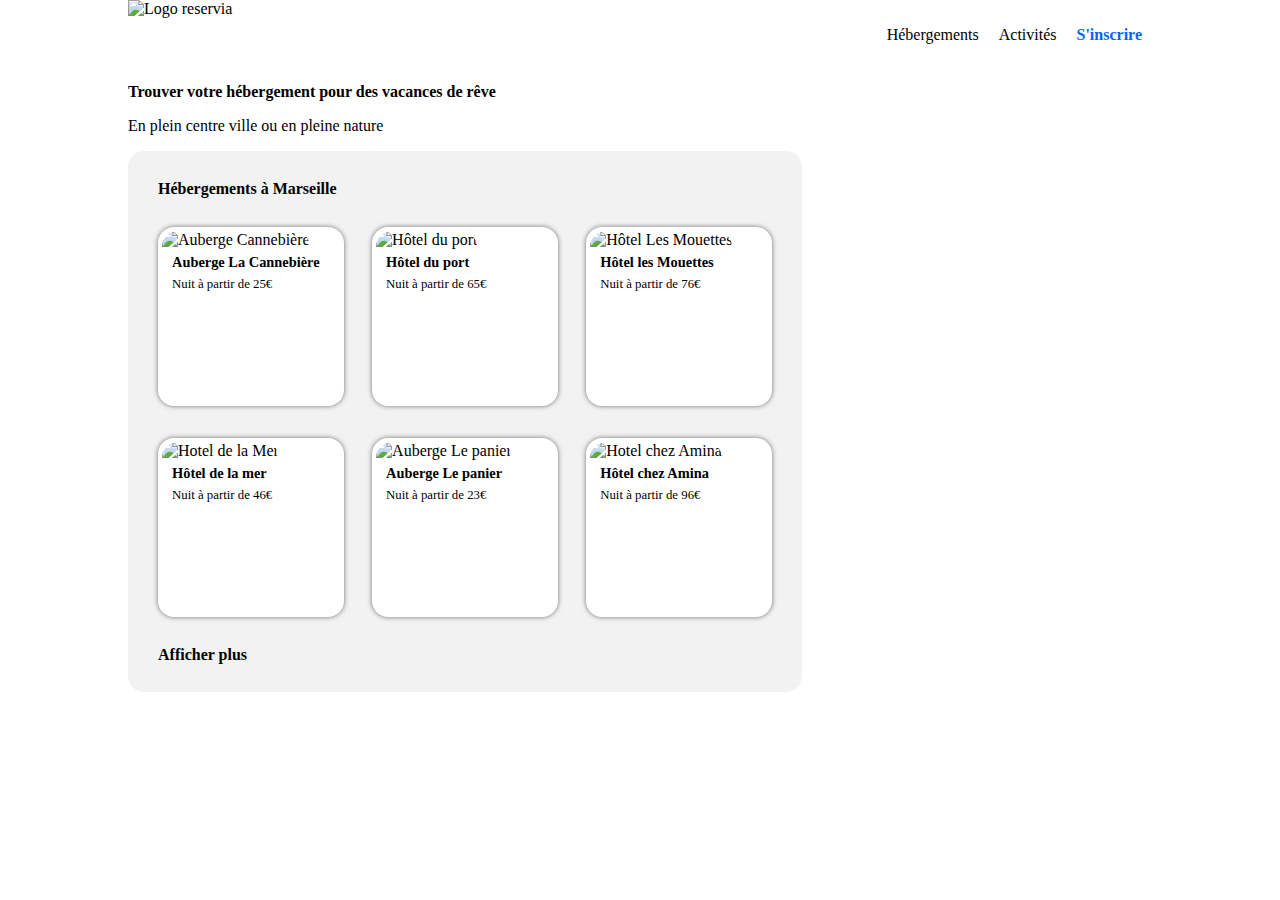
==== reservia.html @ d4d658b8 "CSS Section Hébergement terminé" ====
<!DOCTYPE html>
<html lang="fr">
    <head>
        <meta charset="utf-8"/>
        <link rel="stylesheet" href="reservia.css"/>
        <title>Reservia</title>
    </head>
    <body>
        <header>
            <img src="images/logo/Reservia@3x.png" alt="Logo reservia">
            <nav>
                <ul>
                    <li><a href="#">Hébergements</a></li>
                    <li><a href="#">Activités</a></li>
                    <li><a id="inscription">S'inscrire</a></li>
                </ul>
            </nav>
        </header>
        <h2 id="Titre_principal">Trouver votre hébergement pour des vacances de rêve</h2>
        <p id="Sous_titre">En plein centre ville ou en pleine nature</p>
        
        <Section>
            <div id="Hébergement">
                <div id="H_Ville">
                    <h2>Hébergements à Marseille</h2>
                    <div class="liens_hebergement">
                        <article class="carte_hebergement">
                            <img src="images/hebergements/4_small/auberge_la_cannebiere.jpg" alt="Auberge Cannebière" class="photo_hebergement"/>
                            <h3>Auberge La Cannebière</h3>
                            <p>Nuit à partir de <span class="prix">25€</span></p>    
                        </article>
    
                        <article class="carte_hebergement">    
                            <img src="images/hebergements/4_small/fred-kleber-gTbaxaVLvsg-unsplash.jpg" alt="Hôtel du port" class="photo_hebergement"/>
                            <h3>Hôtel du port</h3>
                            <p>Nuit à partir de <span class="prix">65€</span></p>
                        </article>    
                        
                        <article class="carte_hebergement">
                            <img src="images/hebergements/4_small/reisetopia-B8WIgxA_PFU-unsplash.jpg" alt="Hôtel Les Mouettes" class="photo_hebergement"/>
                            <h3>Hôtel les Mouettes</h3>
                            <p>Nuit à partir de <span class="prix">76€</span></p>        
                        </article>    
                        
                        <article class="carte_hebergement">
                            <img src="images/hebergements/4_small/annie-spratt-Eg1qcIitAuA-unsplash.jpg" alt="Hotel de la Mer" class="photo_hebergement"/>
                            <h3>Hôtel de la mer</h3>
                            <p>Nuit à partir de <span class="prix">46€</span></p>                   
                        </article>    
                        
                        <article class="carte_hebergement">   
                            <img src="images/hebergements/4_small/nicate-lee-kT-ZyaiwBe0-unsplash.jpg" alt="Auberge Le panier" class="photo_hebergement"/>
                            <h3>Auberge Le panier</h3>
                            <p>Nuit à partir de <span class="prix">23€</span></p>
                        </article>    
                        
                        <article class="carte_hebergement">    
                            <img src="images/hebergements/4_small/febrian-zakaria-M6S1WvfW68A-unsplash.jpg" alt="Hotel chez Amina" class="photo_hebergement"/>
                            <h3>Hôtel chez Amina</h3>    
                            <p>Nuit à partir de<span class="prix"> 96€</span></p>
                        </article>
                    </div>
                    <h2>Afficher plus</h2>
                </div>
            </div>
        </Section>
    </body>
</html>
---- reservia.css ----
@font-face {
    font-family: 'ralewaythin';
    src: url('font/raleway-variablefont_wght-webfont.eot');
    src: url('font/raleway-variablefont_wght-webfont.eot?#iefix') format('embedded-opentype'),
         url('font/raleway-variablefont_wght-webfont.woff2') format('woff2'),
         url('font/raleway-variablefont_wght-webfont.woff') format('woff'),
         url('font/raleway-variablefont_wght-webfont.ttf') format('truetype'),
         url('font/raleway-variablefont_wght-webfont.svg#ralewaythin') format('svg');
    font-weight: normal;
    font-style: normal;

}

/*Element principaux de la page */
body
{
    font-family:'ralewaythin';
    width: 80%;
    margin: auto;
}
h2
{
    font-size: 1em;
}

/*Header*/
header
{
    display: flex;
    justify-content: space-between;
}

header img
{
    width: 125px;
    height: auto;
}

nav ul
{
    list-style-type: none;
    display: flex;
    width: 100%;
}

nav li
{
    margin: 10px;
}

nav a
{
    text-decoration: none;
    padding-top: 1.7em;
    color: black;
}

nav a:hover
{
    color: #0065FC;
    border-top: 6px solid #0065FC;
}

#inscription
{
    color: #0065FC;
    font-weight: bolder;
}

/*Section*/
#H_Ville
{
    background-color: #f2f2f2;
    display: flex;
    flex-direction: column;
    justify-content: space-between;
    border-radius: 1em;
    width: 60%;
    height: auto;
    padding: 15px 30px 15px 30px;
    
}

.liens_hebergement
{
    display: flex;
    justify-content: space-between;
    flex-wrap: wrap;
}

.carte_hebergement
{
    background-color: #ffffff;
    border-radius: 1em;
    margin: 1em 0;
    width: 29%;
    min-width: 150px;
    height: 175px;
    padding: 4px 4px 0 4px;
    box-shadow: 0 0 0.3em rgb(114,109,109);
}

.photo_hebergement
{
    width: 100%;
    height: 60%;
    object-fit: cover;
    border-top-left-radius: 1em;
    border-top-right-radius: 1em;
}

article h3
{
    margin-left: 10px;
    margin-top: 5px;
    margin-bottom: -7px;
    font-size: 0.9em;
}

article p
{
    margin-left: 10px;
    font-size: 0.8em;
}
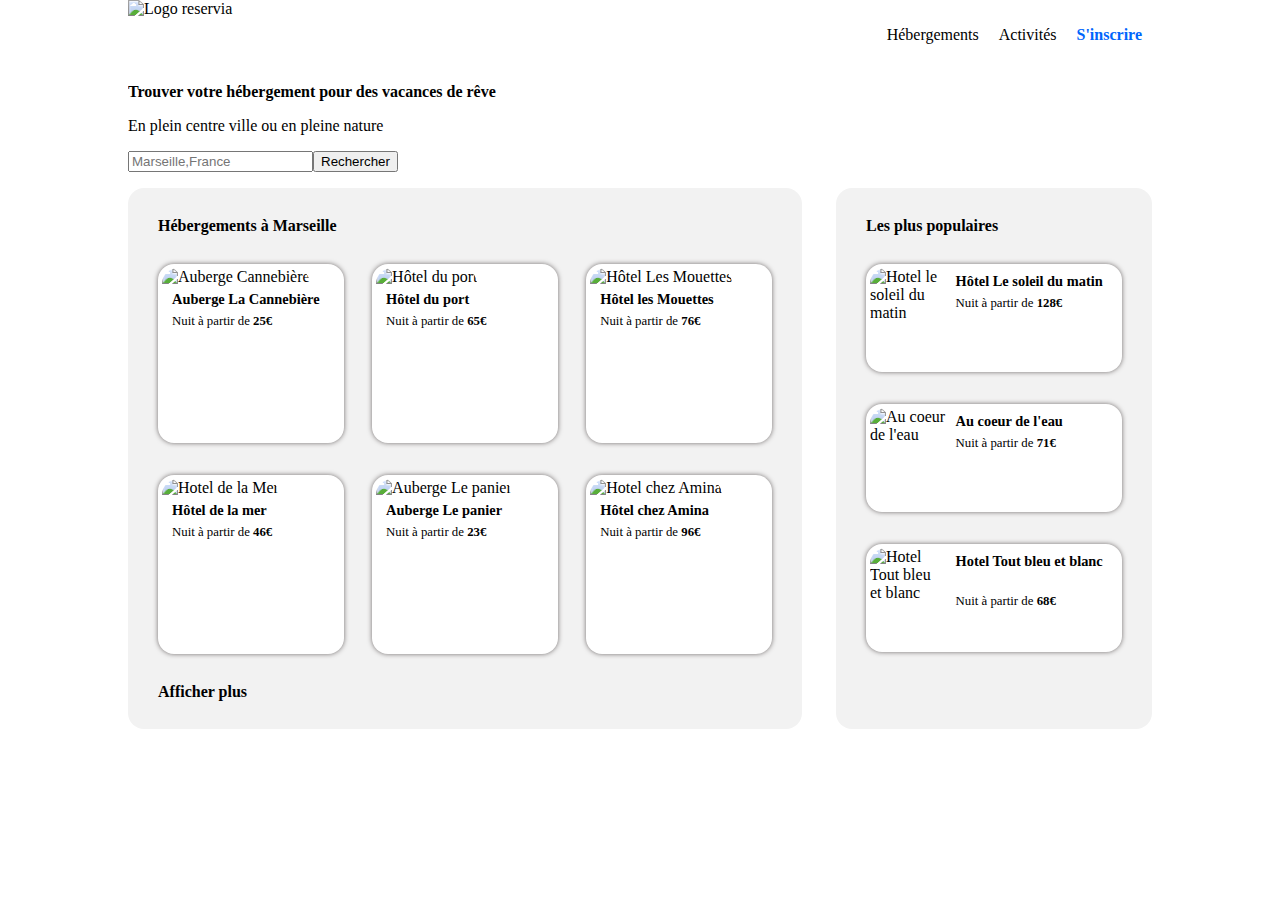
==== commit 1e812cba: "Section Les plus populaires terminée" ====
--- a/reservia.html
+++ b/reservia.html
@@ -18,7 +18,10 @@
         </header>
         <h2 id="Titre_principal">Trouver votre hébergement pour des vacances de rêve</h2>
         <p id="Sous_titre">En plein centre ville ou en pleine nature</p>
-        
+        <form method="post" action="traitement.php">
+            <p><input type="text" name="localisation" placeholder="Marseille,France"/><input type="submit" value="Rechercher"></p>
+
+        </form>
         <Section>
             <div id="Hébergement">
                 <div id="H_Ville">
@@ -62,6 +65,34 @@
                     </div>
                     <h2>Afficher plus</h2>
                 </div>
+                <div id="les_plus_populaires">
+                    <h2>Les plus populaires</h2>
+                    <div class="lien_populaire">
+                        <article class="carte_populaire">
+                            <img src="images/hebergements/4_small/emile-guillemot-Bj_rcSC5XfE-unsplash.jpg" alt="Hotel le soleil du matin" class="photo_populaire"/>
+                            <div class="info_hotel">
+                                <h3>Hôtel Le soleil du matin</h3>
+                                <p>Nuit à partir de <span class="prix">128€</span></p>
+                            </div>
+                        </article>
+
+                        <article class="carte_populaire">
+                            <img src="images/hebergements/4_small/aw-creative-VGs8z60yT2c-unsplash.jpg" alt="Au coeur de l'eau" class="photo_populaire">
+                            <div class="info_hotel">
+                                <h3>Au coeur de l'eau</h3>
+                                <p>Nuit à partir de <span class="prix">71€</span></p>
+                            </div>
+                        </article>
+                        
+                        <article class="carte_populaire">
+                            <img src="images/hebergements/4_small/febrian-zakaria-sjvU0THccQA-unsplash.jpg" alt="Hotel Tout bleu et blanc" class="photo_populaire">
+                            <div class="info_hotel">
+                                <h3>Hotel Tout bleu et blanc</h3></br>
+                                <p>Nuit à partir de <span class="prix">68€</span></p>
+                            </div>    
+                        </article>
+                    </div>
+                </div>
             </div>
         </Section>
     </body>
--- a/reservia.css
+++ b/reservia.css
@@ -21,6 +21,11 @@
 h2
 {
     font-size: 1em;
+    font-weight: bolder;
+}
+span
+{
+    font-weight: bold;
 }
 
 /*Header*/
@@ -68,8 +73,15 @@
 }
 
 /*Section*/
+#Hébergement
+{
+    display: flex;
+    justify-content: space-between;
+}
+
+/*Section hébergement*/
 #H_Ville
-{
+{   
     background-color: #f2f2f2;
     display: flex;
     flex-direction: column;
@@ -123,8 +135,54 @@
     font-size: 0.8em;
 }
 
+/*Section Populaire*/
+#les_plus_populaires
+{
+    background-color: #f2f2f2;
+    display: flex;
+    flex-direction: column;
+    width: 25%;
+    height: auto;
+    border-radius: 1em;
+    padding:15px 30px 15px 30px;
+}
+
+.lien_populaire
+{
+    display: flex;
+    flex-direction: column;
+    justify-content: space-between;
+}
+
+.carte_populaire
+{
+    display: flex;
+    background-color: #ffffff;
+    margin: 1em 0;
+    width: auto;
+    height: 100px;
+    padding: 4px 0px 4px 4px;
+    border-radius: 1em;
+    box-shadow: 0 0 0.3em rgb(114,109,109);
+}  
+
+.photo_populaire
+{
+    width: 30%;
+    height: 100%;
+    object-fit: cover;
+    border-top-left-radius: 1em;
+    border-bottom-left-radius: 1em;
+}
+
+.info_hotel
+{
+    display: flex;
+    flex-direction: column;
+}
 
 
 
 
 
+
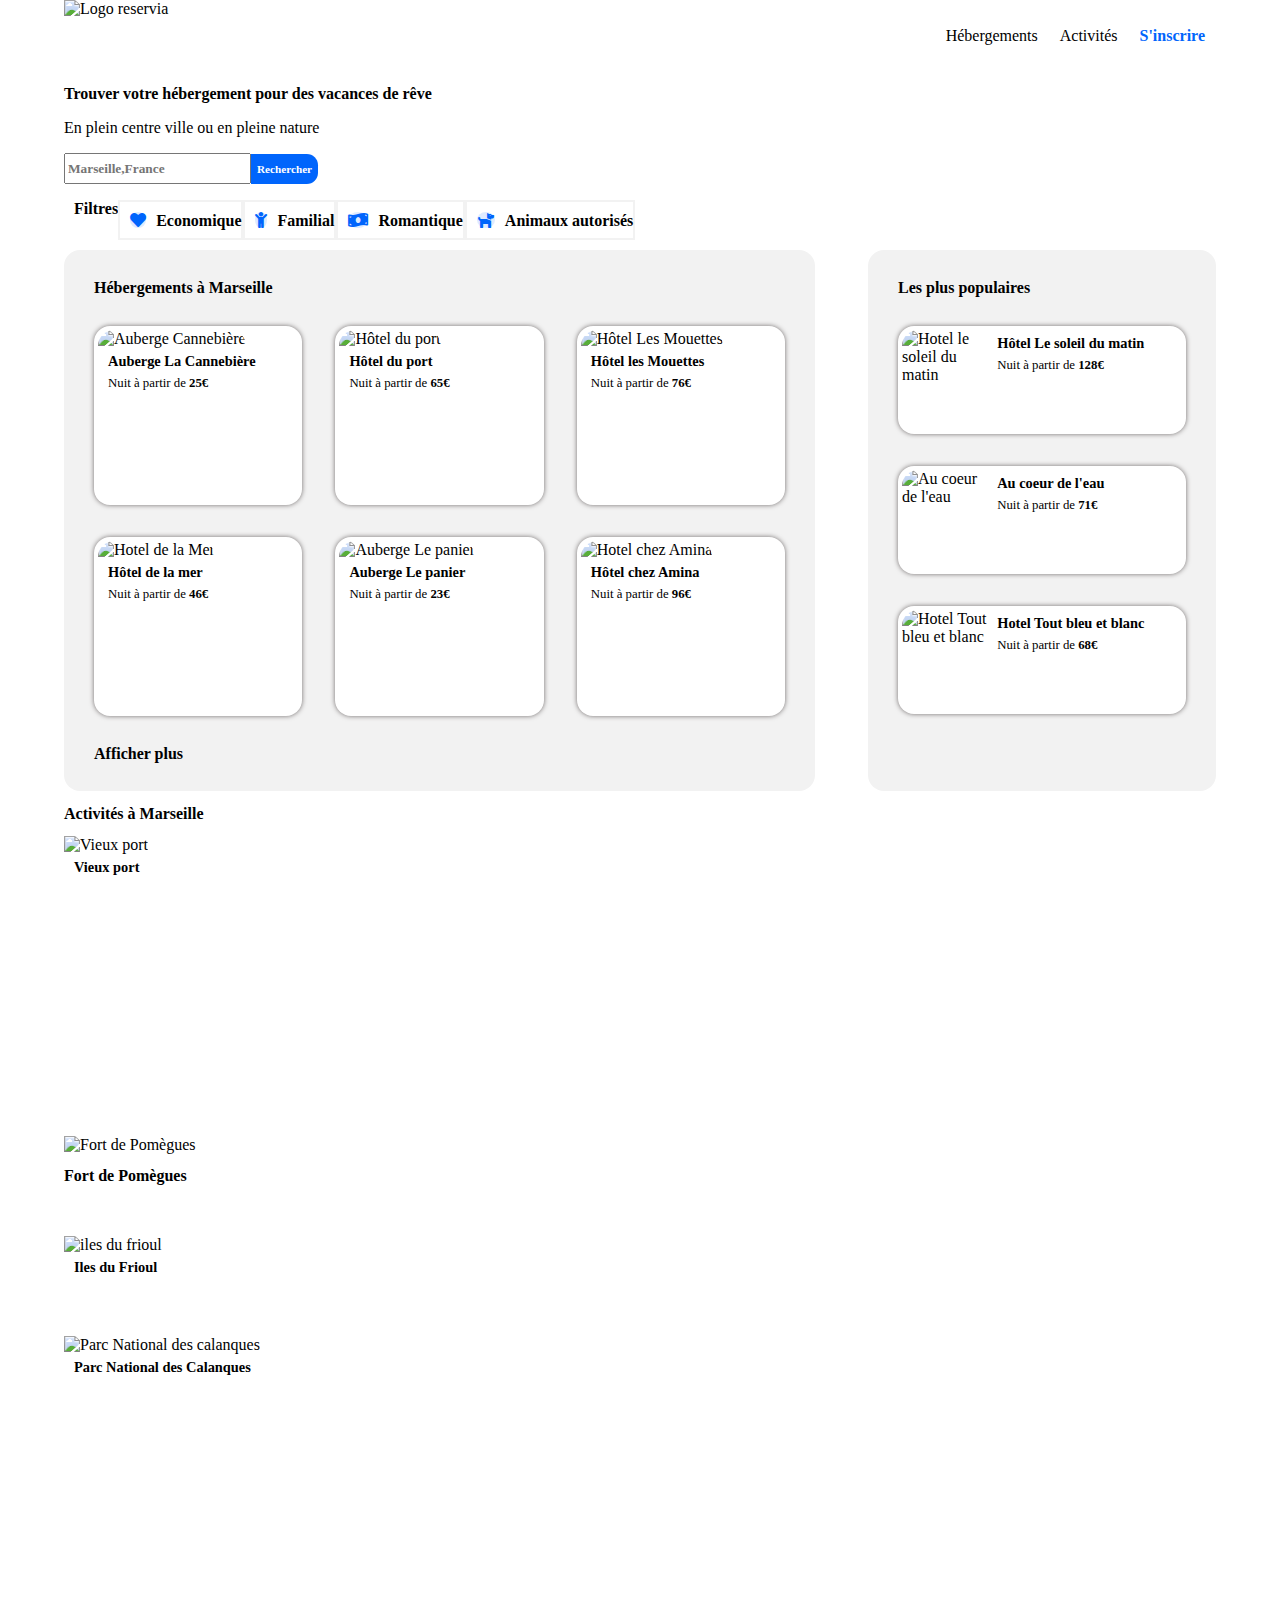
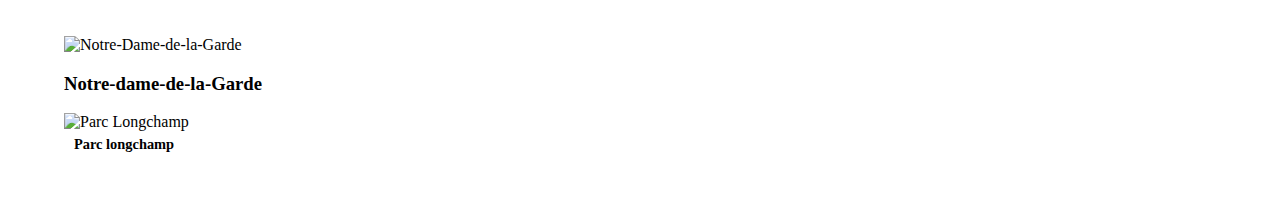
==== commit 3bc56290: "Ajout class photo_activité" ====
--- a/reservia.html
+++ b/reservia.html
@@ -3,6 +3,7 @@
     <head>
         <meta charset="utf-8"/>
         <link rel="stylesheet" href="reservia.css"/>
+        <link rel="stylesheet" href="https://cdnjs.cloudflare.com/ajax/libs/font-awesome/5.13.1/css/all.min.css" />
         <title>Reservia</title>
     </head>
     <body>
@@ -18,10 +19,20 @@
         </header>
         <h2 id="Titre_principal">Trouver votre hébergement pour des vacances de rêve</h2>
         <p id="Sous_titre">En plein centre ville ou en pleine nature</p>
+        
         <form method="post" action="traitement.php">
-            <p><input type="text" name="localisation" placeholder="Marseille,France"/><input type="submit" value="Rechercher"></p>
+            <p><input type="text" name="localisation" id="localisation" placeholder="Marseille,France"/><input type="submit" value="Rechercher" id="Rechercher"></p>
 
         </form>
+
+        <div id="Filtres">
+           Filtres
+           <div class="filtre"><i class="fas fa-heart"></i>Economique </div> 
+           <div class="filtre"><i class="fas fa-child"></i>Familial</div> 
+           <div class="filtre"><i class="fas fa-money-bill-wave"></i>Romantique</div>
+           <div class="filtre"><i class="fas fa-dog"></i>Animaux autorisés</div>
+        </div>
+
         <Section>
             <div id="Hébergement">
                 <div id="H_Ville">
@@ -87,7 +98,7 @@
                         <article class="carte_populaire">
                             <img src="images/hebergements/4_small/febrian-zakaria-sjvU0THccQA-unsplash.jpg" alt="Hotel Tout bleu et blanc" class="photo_populaire">
                             <div class="info_hotel">
-                                <h3>Hotel Tout bleu et blanc</h3></br>
+                                <h3>Hotel Tout bleu et blanc</h3>
                                 <p>Nuit à partir de <span class="prix">68€</span></p>
                             </div>    
                         </article>
@@ -95,5 +106,42 @@
                 </div>
             </div>
         </Section>
+        
+        <Section>
+            <h2>Activités à Marseille</h2>
+            <div class="activités">
+                <article class="carte_activité">
+                    <img src="images/activites/3_medium/reno-laithienne-QUgJhdY5Fyk-unsplash.jpg" alt="Vieux port" class="photo_activité"/>
+                    <h3>Vieux port</h3>
+                </article>
+
+                <div class="double">
+                    <article class="carte_activité2">
+                        <img src="images/activites/3_medium/paul-hermann-QFTrLdQIRhI-unsplash.jpg" alt="Fort de Pomègues" class="photo_activité"/>
+                        <h2>Fort de Pomègues</h2>
+                    </article>
+                    <article class="carte_activité2">
+                        <img src="images/activites/4_small/kevin-hikari-rV_Qd1l-VXg-unsplash.jpg" alt="iles du frioul" class="photo_activité"/>
+                        <h3>Iles du Frioul</h3>
+                    </articld>
+                </div>
+                
+                <article class="carte_activité">
+                    <img src="images/activites/3_medium/kilyan-sockalingum-NR8-cBCN3aI-unsplash.jpg" alt="Parc National des calanques" class="photo_activité"/>
+                    <h3>Parc National des Calanques</h3>
+                </article>
+
+                <div class="double">
+                    <aricle class="carte_activité2">
+                        <img src="images/activites/4_small/florian-wehde-xW9e8gdotxI-unsplash.jpg" alt="Notre-Dame-de-la-Garde" class="photo_activité"/>
+                        <h3>Notre-dame-de-la-Garde</h3>        
+                    </aricle>
+                    <article class="carte_activité2">
+                        <img src="images/activites/4_small/lena-paulin-wH2-EJoDcV0-unsplash.jpg" alt="Parc Longchamp" class="photo_activité"/>
+                        <h3>Parc longchamp</h3>
+                    </article>
+                </div>
+            </div>
+        </Section>
     </body>
 </html>--- a/reservia.css
+++ b/reservia.css
@@ -15,7 +15,7 @@
 body
 {
     font-family:'ralewaythin';
-    width: 80%;
+    width: 90%;
     margin: auto;
 }
 h2
@@ -27,7 +27,49 @@
 {
     font-weight: bold;
 }
-
+#localisation
+{
+    height: 25px;
+    border-color: 1px solid #f2f2f2;
+    font-weight: 900;
+    color: black;
+}
+::placeholder
+{
+    font-family: 'ralewaythin';
+}
+#Rechercher
+{
+    background-color: #0065FC;
+    color: #ffffff;
+    font-family: 'ralewaythin';
+    font-weight: 900;
+    font-size: 0.7em;
+    border: none;
+    border-top-right-radius: 1em;
+    border-bottom-right-radius: 1em;
+    height: 30px;
+}
+#Filtres
+{
+    display: flex;
+    font-weight: bold;
+    margin:10px;
+    
+}
+
+i
+{
+    color: #0065FC;
+    background-color: #DEEBFF;
+    border-radius: 50%;
+    margin: 10px 10px;
+        
+}
+.filtre
+{
+    border: 2px solid #f2f2f2;
+}
 /*Header*/
 header
 {
@@ -50,7 +92,7 @@
 
 nav li
 {
-    margin: 10px;
+    margin: 11px;
 }
 
 nav a
@@ -181,8 +223,25 @@
     flex-direction: column;
 }
 
-
-
-
-
-
+/*Activités à Marseille*/
+
+.carte_activité, .carte_activité2
+{
+    background-color: #ffffff;
+}
+
+.carte_activité
+{
+    width: 22%;
+    height: 300px;
+}
+
+.carte_activité2
+{
+    width: 22%;
+    height: 100px;
+}
+
+
+
+
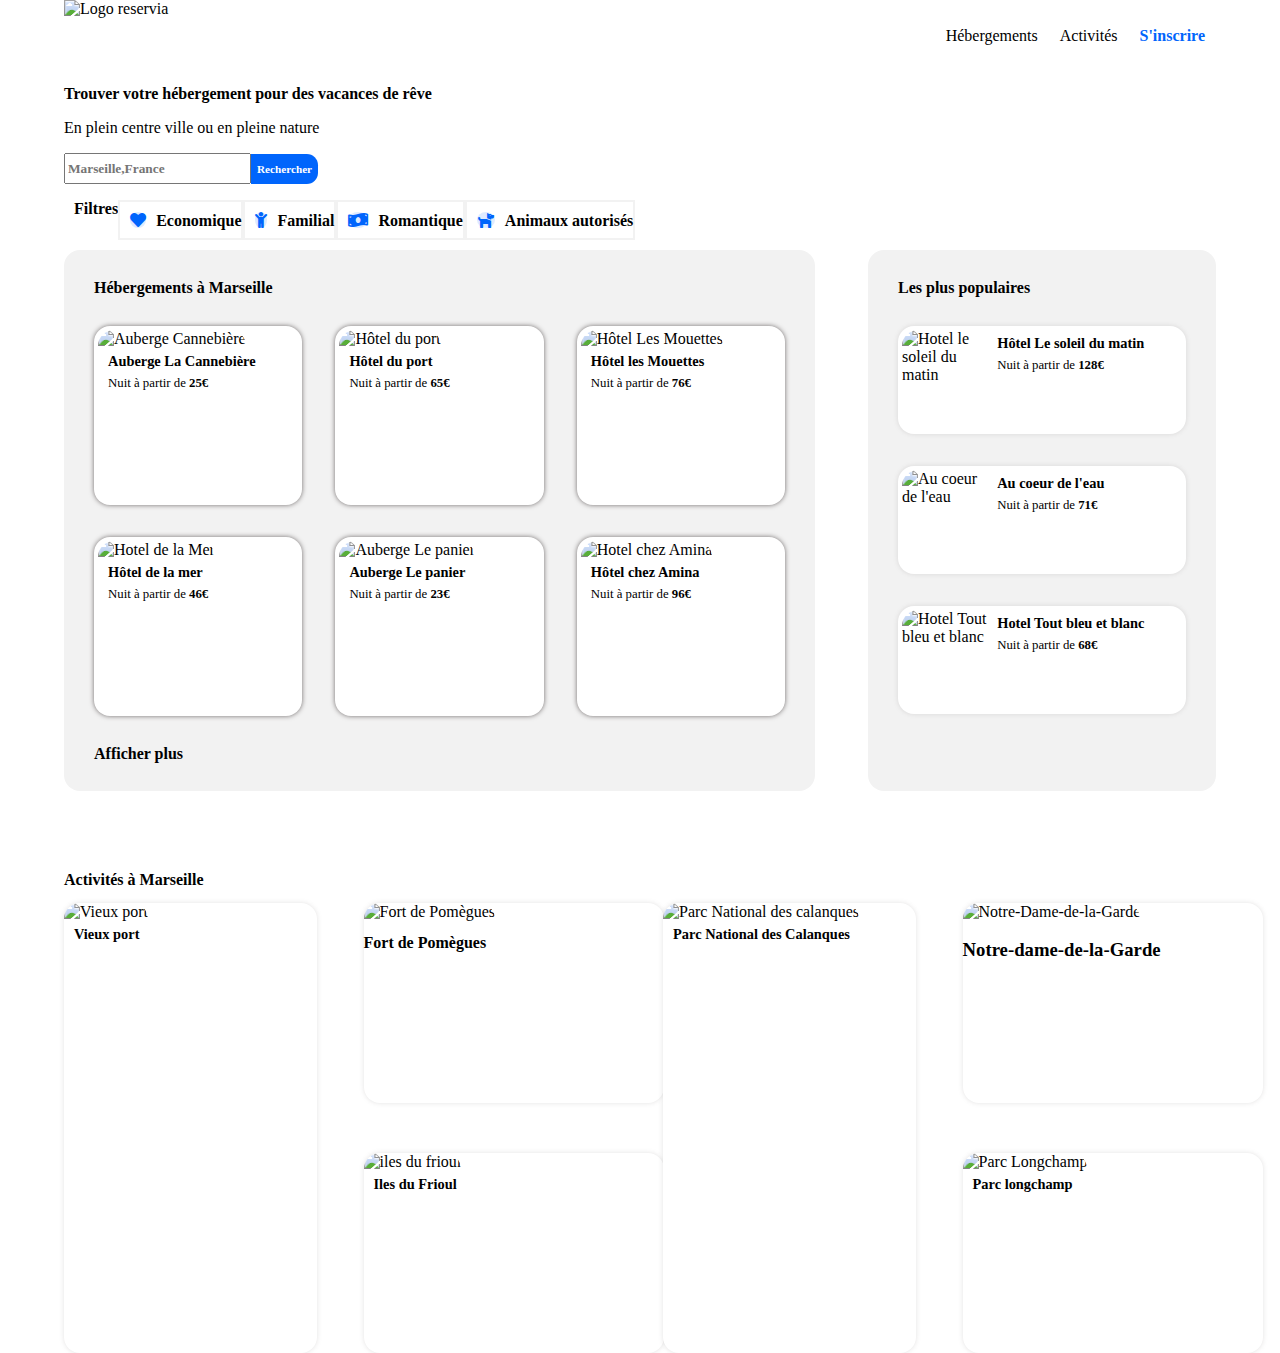
==== commit 8fa5b651: "Ajout CSS section basse" ====
--- a/reservia.html
+++ b/reservia.html
@@ -107,7 +107,7 @@
             </div>
         </Section>
         
-        <Section>
+        <Section id="Activités_Marseille">
             <h2>Activités à Marseille</h2>
             <div class="activités">
                 <article class="carte_activité">
@@ -117,11 +117,11 @@
 
                 <div class="double">
                     <article class="carte_activité2">
-                        <img src="images/activites/3_medium/paul-hermann-QFTrLdQIRhI-unsplash.jpg" alt="Fort de Pomègues" class="photo_activité"/>
+                        <img src="images/activites/3_medium/paul-hermann-QFTrLdQIRhI-unsplash.jpg" alt="Fort de Pomègues" class="photo_activité2"/>
                         <h2>Fort de Pomègues</h2>
                     </article>
                     <article class="carte_activité2">
-                        <img src="images/activites/4_small/kevin-hikari-rV_Qd1l-VXg-unsplash.jpg" alt="iles du frioul" class="photo_activité"/>
+                        <img src="images/activites/4_small/kevin-hikari-rV_Qd1l-VXg-unsplash.jpg" alt="iles du frioul" class="photo_activité2"/>
                         <h3>Iles du Frioul</h3>
                     </articld>
                 </div>
@@ -133,11 +133,11 @@
 
                 <div class="double">
                     <aricle class="carte_activité2">
-                        <img src="images/activites/4_small/florian-wehde-xW9e8gdotxI-unsplash.jpg" alt="Notre-Dame-de-la-Garde" class="photo_activité"/>
+                        <img src="images/activites/4_small/florian-wehde-xW9e8gdotxI-unsplash.jpg" alt="Notre-Dame-de-la-Garde" class="photo_activité2"/>
                         <h3>Notre-dame-de-la-Garde</h3>        
                     </aricle>
                     <article class="carte_activité2">
-                        <img src="images/activites/4_small/lena-paulin-wH2-EJoDcV0-unsplash.jpg" alt="Parc Longchamp" class="photo_activité"/>
+                        <img src="images/activites/4_small/lena-paulin-wH2-EJoDcV0-unsplash.jpg" alt="Parc Longchamp" class="photo_activité2"/>
                         <h3>Parc longchamp</h3>
                     </article>
                 </div>
--- a/reservia.css
+++ b/reservia.css
@@ -205,7 +205,7 @@
     height: 100px;
     padding: 4px 0px 4px 4px;
     border-radius: 1em;
-    box-shadow: 0 0 0.3em rgb(114,109,109);
+    box-shadow: 0 0 0.3em rgba(114,109,109,0.2);
 }  
 
 .photo_populaire
@@ -225,23 +225,61 @@
 
 /*Activités à Marseille*/
 
+#Activités_Marseille
+{
+    margin-top: 5em;
+}
+.activités
+{
+    display: flex;
+    justify-content: space-between;
+}
+
+.double
+{
+    display: flex;
+    flex-direction: column;
+    justify-content: space-between;
+    width: 22%;
+    height: 450px;
+}
+
 .carte_activité, .carte_activité2
 {
     background-color: #ffffff;
+    border-radius: 1em;
+    box-shadow: 0 0 0.3em rgba(114,109,109,0.2);
 }
 
 .carte_activité
 {
     width: 22%;
-    height: 300px;
+    height: 450px;
 }
 
 .carte_activité2
 {
-    width: 22%;
-    height: 100px;
-}
-
-
-
-
+    width: 300px;
+    height: 200px;
+}
+
+.photo_activité
+{
+    width: 100%;
+    height: 90%;
+    object-fit: cover;
+    border-top-left-radius: 1em;
+    border-top-right-radius: 1em;
+}
+.photo_activité2
+{
+    width: 100%;
+    height: 77%;
+    object-fit: cover;
+    border-top-left-radius: 1em;
+    border-top-right-radius: 1em;    
+}
+
+
+
+
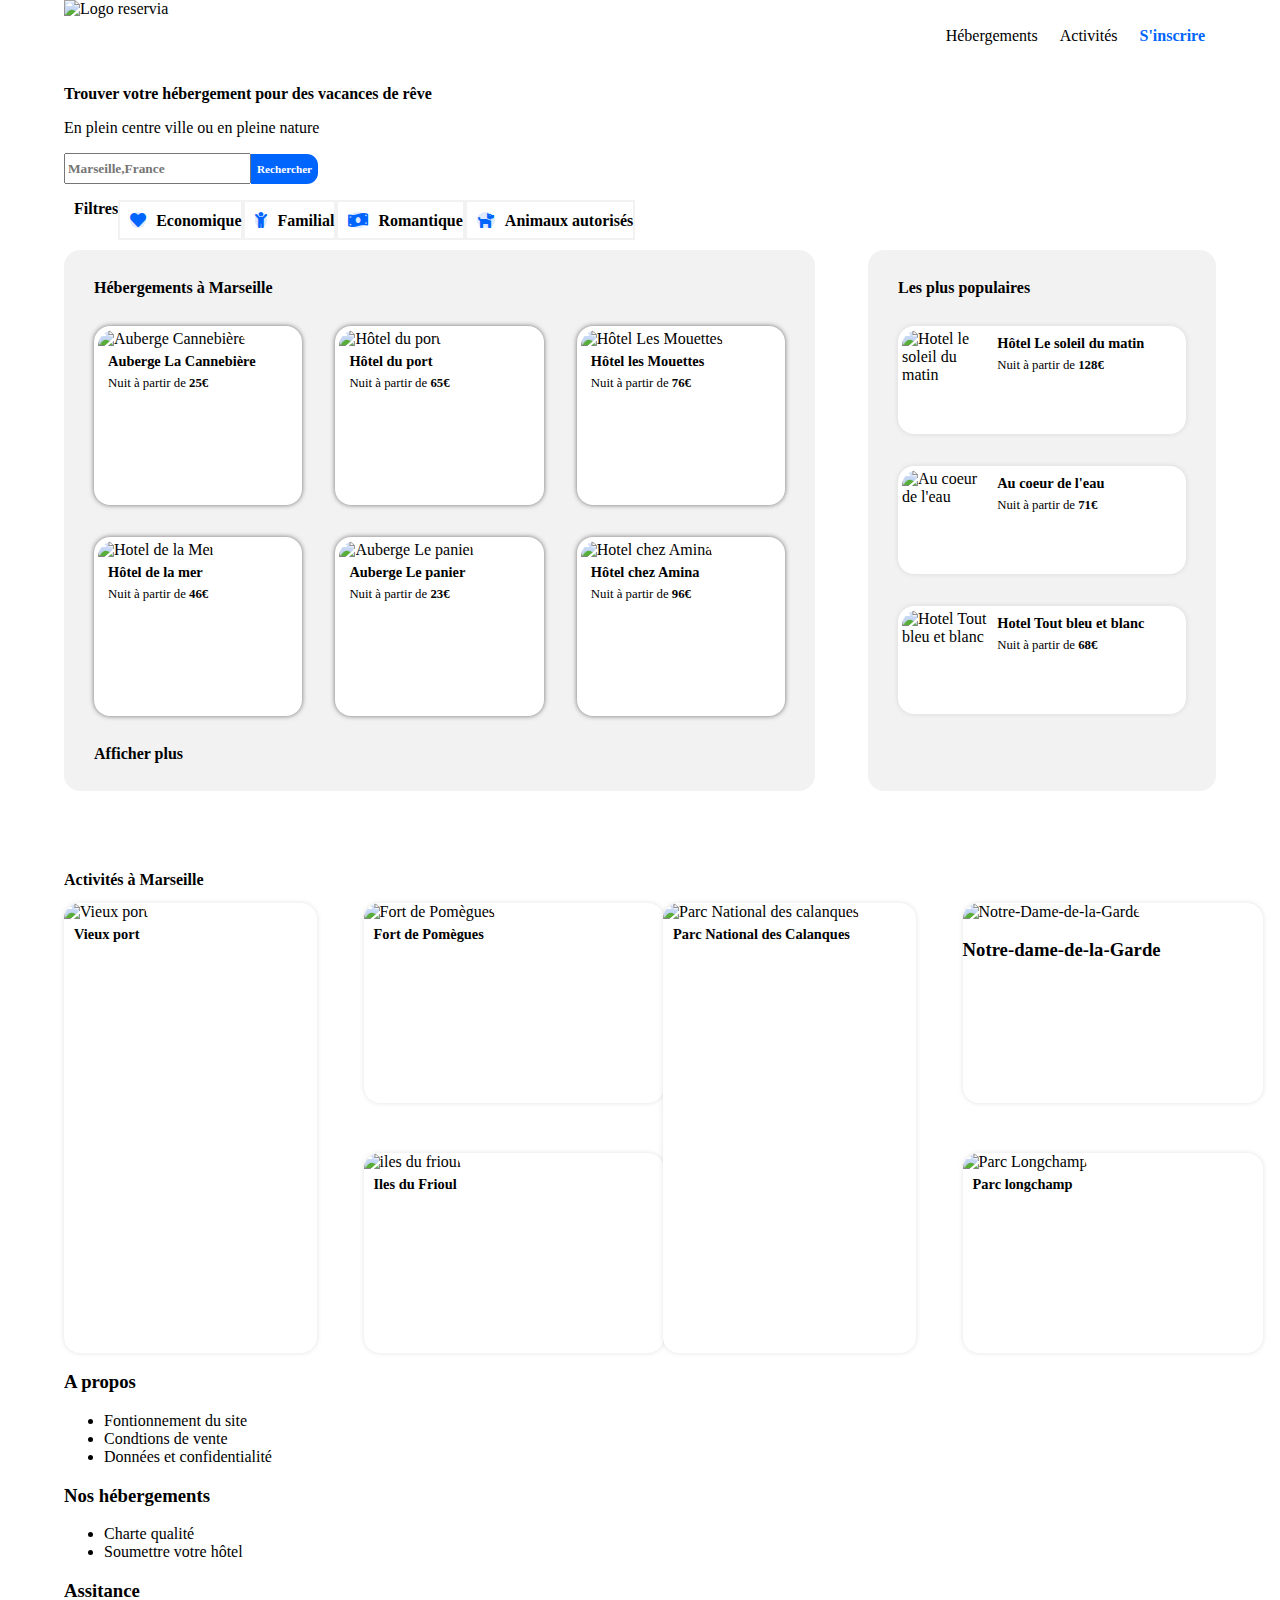
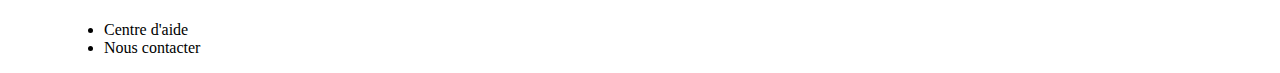
==== commit 07c5508e: "Ajout footer html" ====
--- a/reservia.html
+++ b/reservia.html
@@ -118,7 +118,7 @@
                 <div class="double">
                     <article class="carte_activité2">
                         <img src="images/activites/3_medium/paul-hermann-QFTrLdQIRhI-unsplash.jpg" alt="Fort de Pomègues" class="photo_activité2"/>
-                        <h2>Fort de Pomègues</h2>
+                        <h3>Fort de Pomègues</h3>
                     </article>
                     <article class="carte_activité2">
                         <img src="images/activites/4_small/kevin-hikari-rV_Qd1l-VXg-unsplash.jpg" alt="iles du frioul" class="photo_activité2"/>
@@ -143,5 +143,30 @@
                 </div>
             </div>
         </Section>
+
+        <footer id="footer">
+            <div id="A_propos">
+                <h3>A propos</h3>
+                <ul>
+                    <li>Fontionnement du site</li>
+                    <li>Condtions de vente</li>
+                    <li>Données et confidentialité</li>
+                </ul>
+            </div>
+            <div id="Nos_Hébergements">
+                <h3>Nos hébergements</h3>
+                <ul>
+                    <li>Charte qualité</li>
+                    <li>Soumettre votre hôtel</li>
+                </ul>
+            </div>
+            <div id="Assistance">
+                <h3>Assitance</h3>
+                <ul>
+                    <li>Centre d'aide</li>
+                    <li>Nous contacter</li>
+                </ul>
+            </div>
+        </footer>
     </body>
 </html>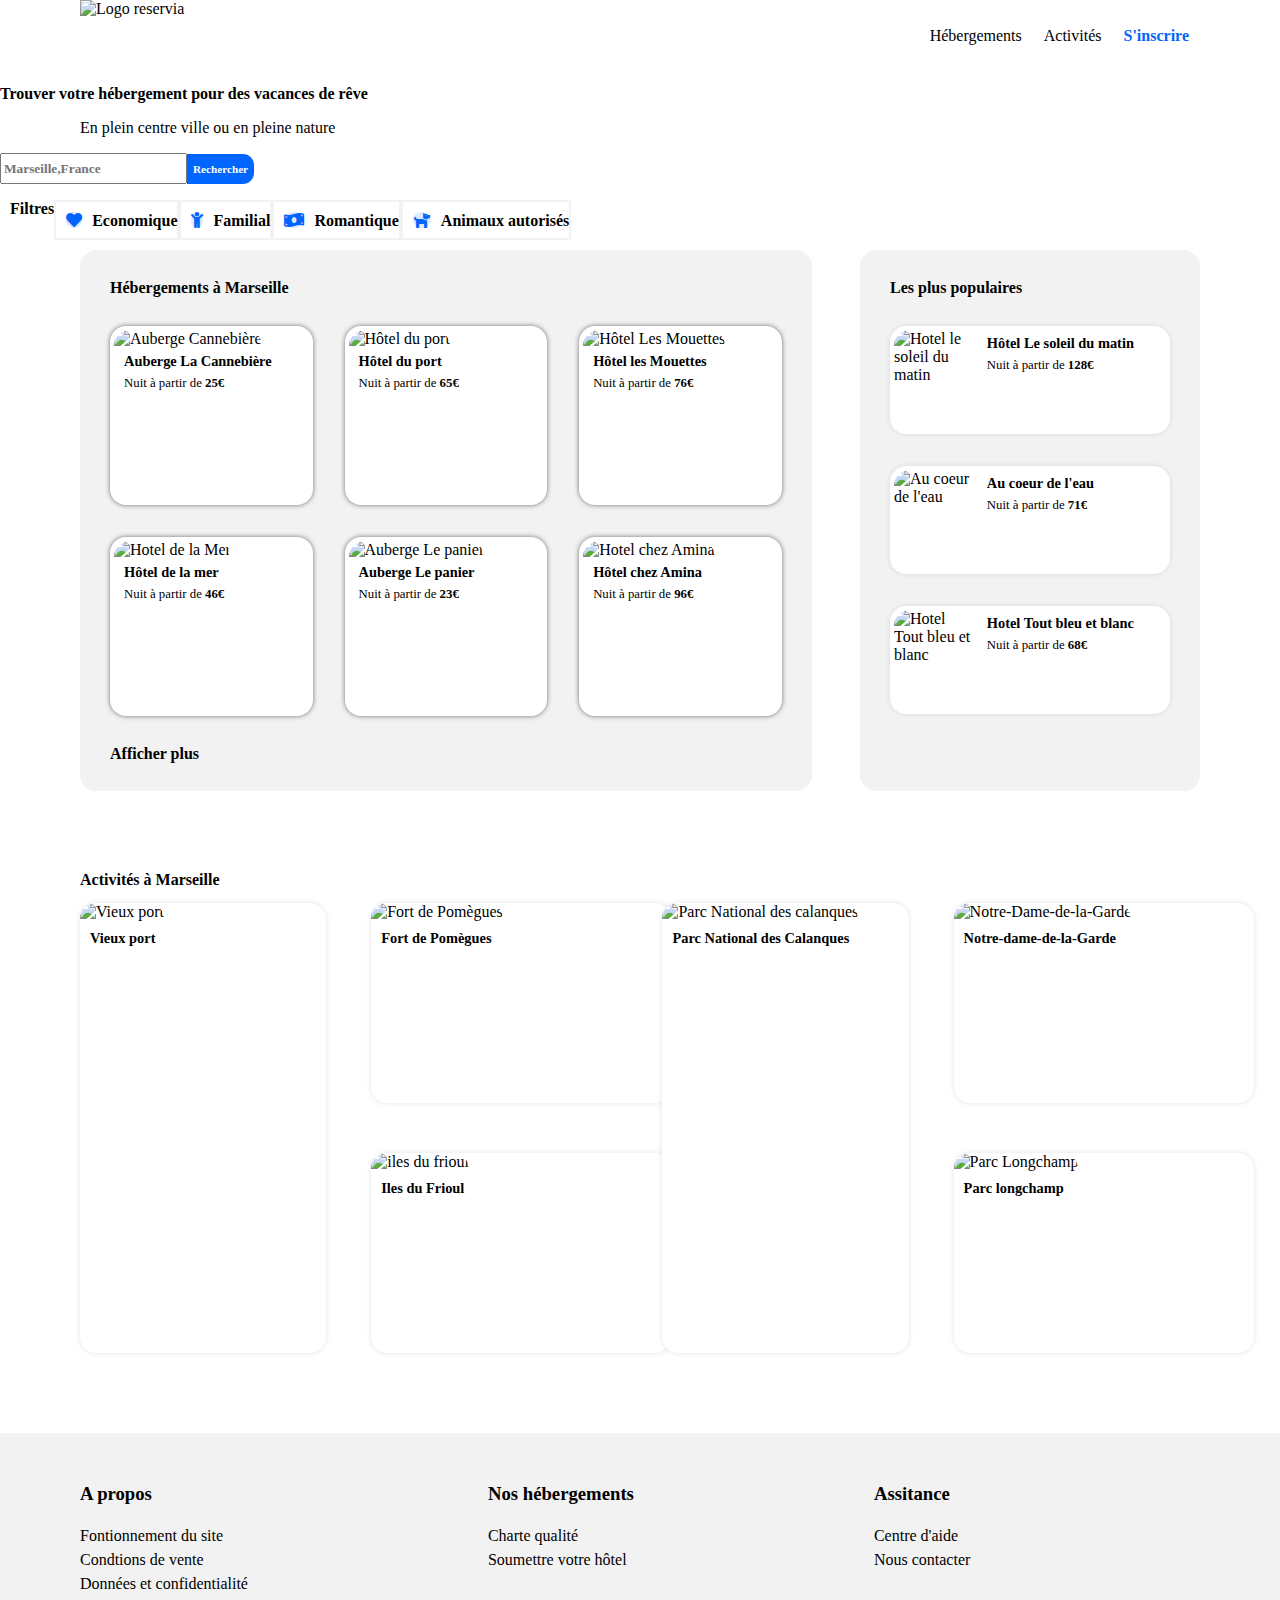
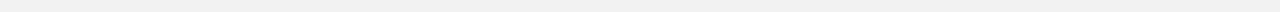
==== commit 9e32a68b: "Mise en page footer terminée" ====
--- a/reservia.html
+++ b/reservia.html
@@ -17,8 +17,10 @@
                 </ul>
             </nav>
         </header>
+        
         <h2 id="Titre_principal">Trouver votre hébergement pour des vacances de rêve</h2>
         <p id="Sous_titre">En plein centre ville ou en pleine nature</p>
+        
         
         <form method="post" action="traitement.php">
             <p><input type="text" name="localisation" id="localisation" placeholder="Marseille,France"/><input type="submit" value="Rechercher" id="Rechercher"></p>
@@ -146,26 +148,20 @@
 
         <footer id="footer">
             <div id="A_propos">
-                <h3>A propos</h3>
-                <ul>
-                    <li>Fontionnement du site</li>
-                    <li>Condtions de vente</li>
-                    <li>Données et confidentialité</li>
-                </ul>
+                    <h3>A propos</h3>
+                    <p>Fontionnement du site</br>
+                    Condtions de vente</br>
+                    Données et confidentialité</p>
             </div>
             <div id="Nos_Hébergements">
-                <h3>Nos hébergements</h3>
-                <ul>
-                    <li>Charte qualité</li>
-                    <li>Soumettre votre hôtel</li>
-                </ul>
+                    <h3>Nos hébergements</h3>
+                    <p>Charte qualité</br>
+                    Soumettre votre hôtel</br>
             </div>
             <div id="Assistance">
-                <h3>Assitance</h3>
-                <ul>
-                    <li>Centre d'aide</li>
-                    <li>Nous contacter</li>
-                </ul>
+                    <h3>Assitance</h3>
+                    <p>Centre d'aide</br>
+                    Nous contacter</p>
             </div>
         </footer>
     </body>
--- a/reservia.css
+++ b/reservia.css
@@ -15,7 +15,7 @@
 body
 {
     font-family:'ralewaythin';
-    width: 90%;
+    width: 100%;
     margin: auto;
 }
 h2
@@ -75,6 +75,8 @@
 {
     display: flex;
     justify-content: space-between;
+    margin-left: 5em;
+    margin-right: 5em;
 }
 
 header img
@@ -114,11 +116,20 @@
     font-weight: bolder;
 }
 
+/*Titres*/
+#Titre
+_principal, #Sous_titre
+{
+    margin-left: 5em;
+    margin-right: 5em;
+}
 /*Section*/
 #Hébergement
 {
     display: flex;
     justify-content: space-between;
+    margin-left: 5em;
+    margin-right: 5em;
 }
 
 /*Section hébergement*/
@@ -228,6 +239,8 @@
 #Activités_Marseille
 {
     margin-top: 5em;
+    margin-left: 5em;
+    margin-right: 5em;
 }
 .activités
 {
@@ -280,6 +293,39 @@
     border-top-right-radius: 1em;    
 }
 
-
-
-
+#Activités_Marseille h3
+{
+    margin-left: 10px;
+    margin-top: 9px;
+    margin-bottom: -7px;
+    font-size: 0.9em; 
+}
+
+/*Footer*/
+#footer
+{
+    display: flex;
+    background-color: #f2f2f2;
+    margin-top: 5em;
+    padding-top: 2em;
+}
+#A_propos
+{
+    margin-left: 5em;
+}
+
+#Nos_Hébergements, #Assistance
+{
+    margin-left: 15em;
+}
+footer h3
+{
+    font-weight: bold;
+}
+footer p
+{
+    line-height: 1.5em;
+}
+
+
+
